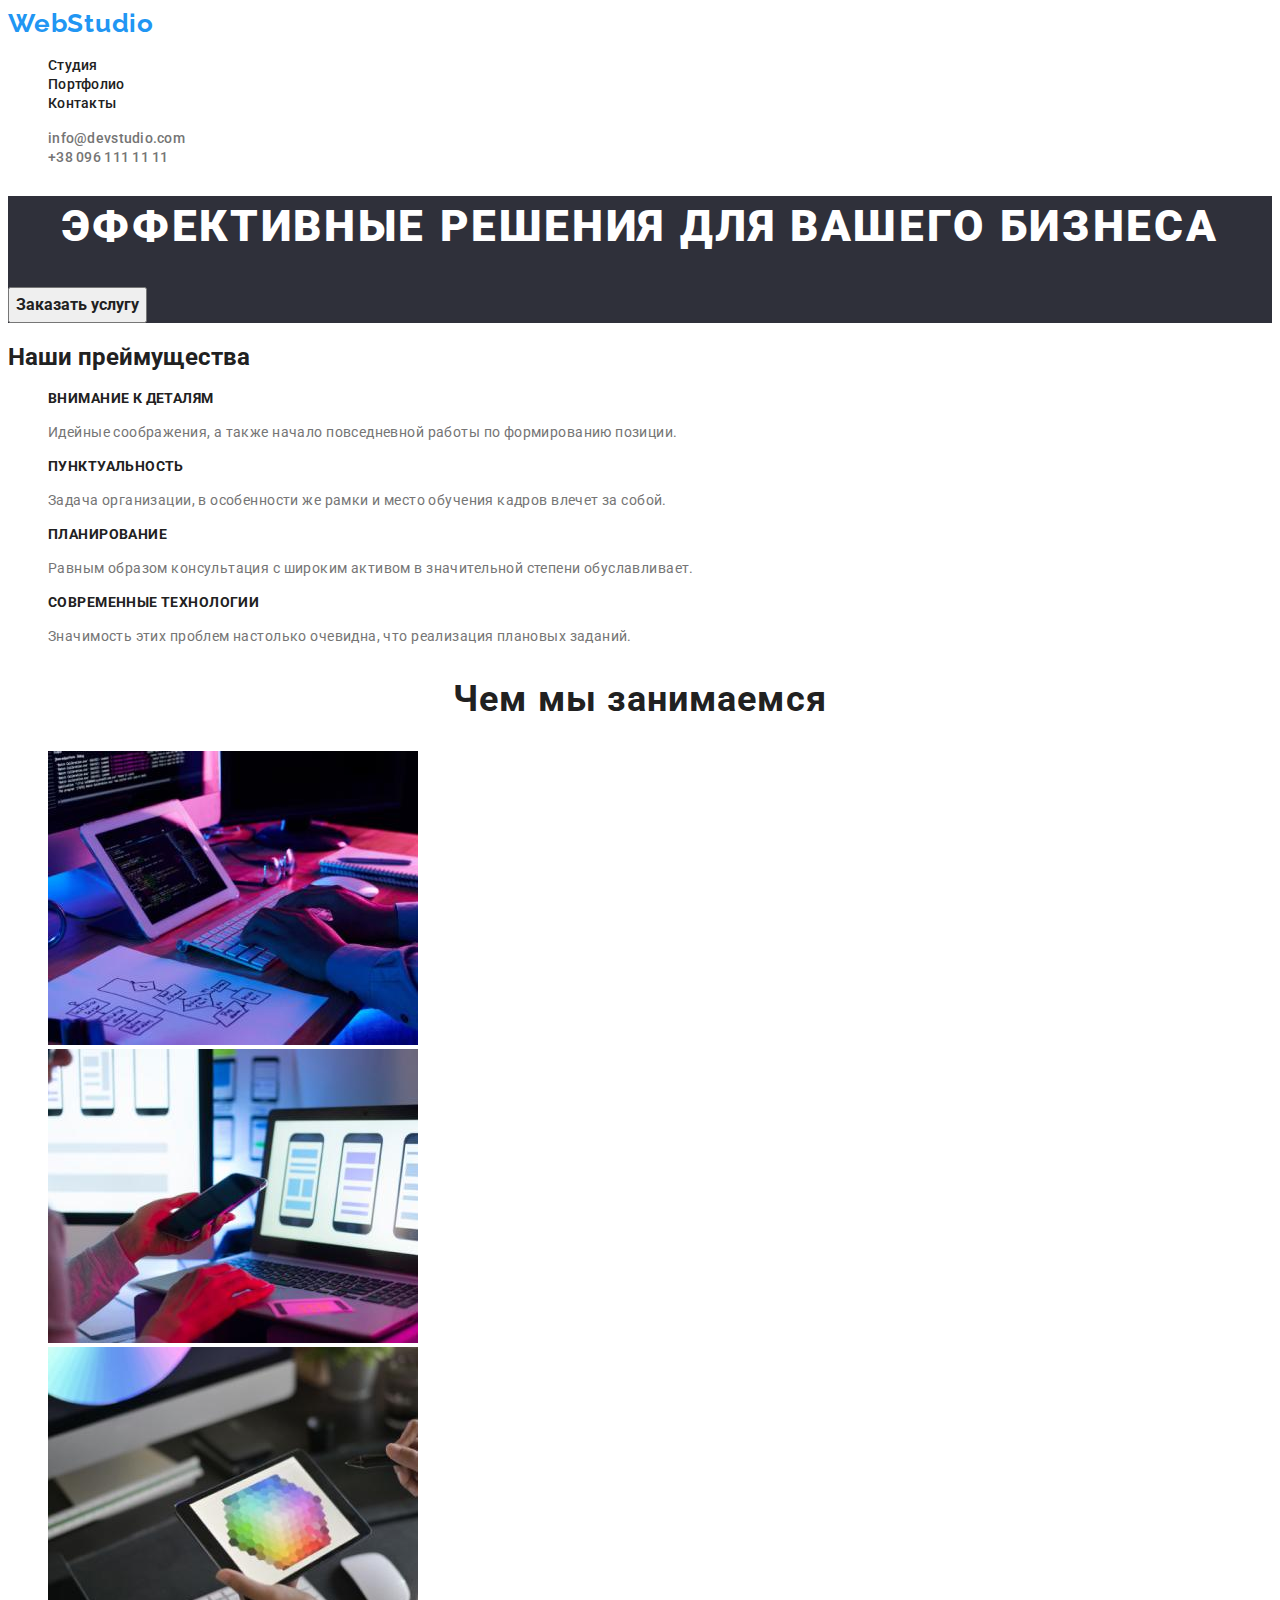
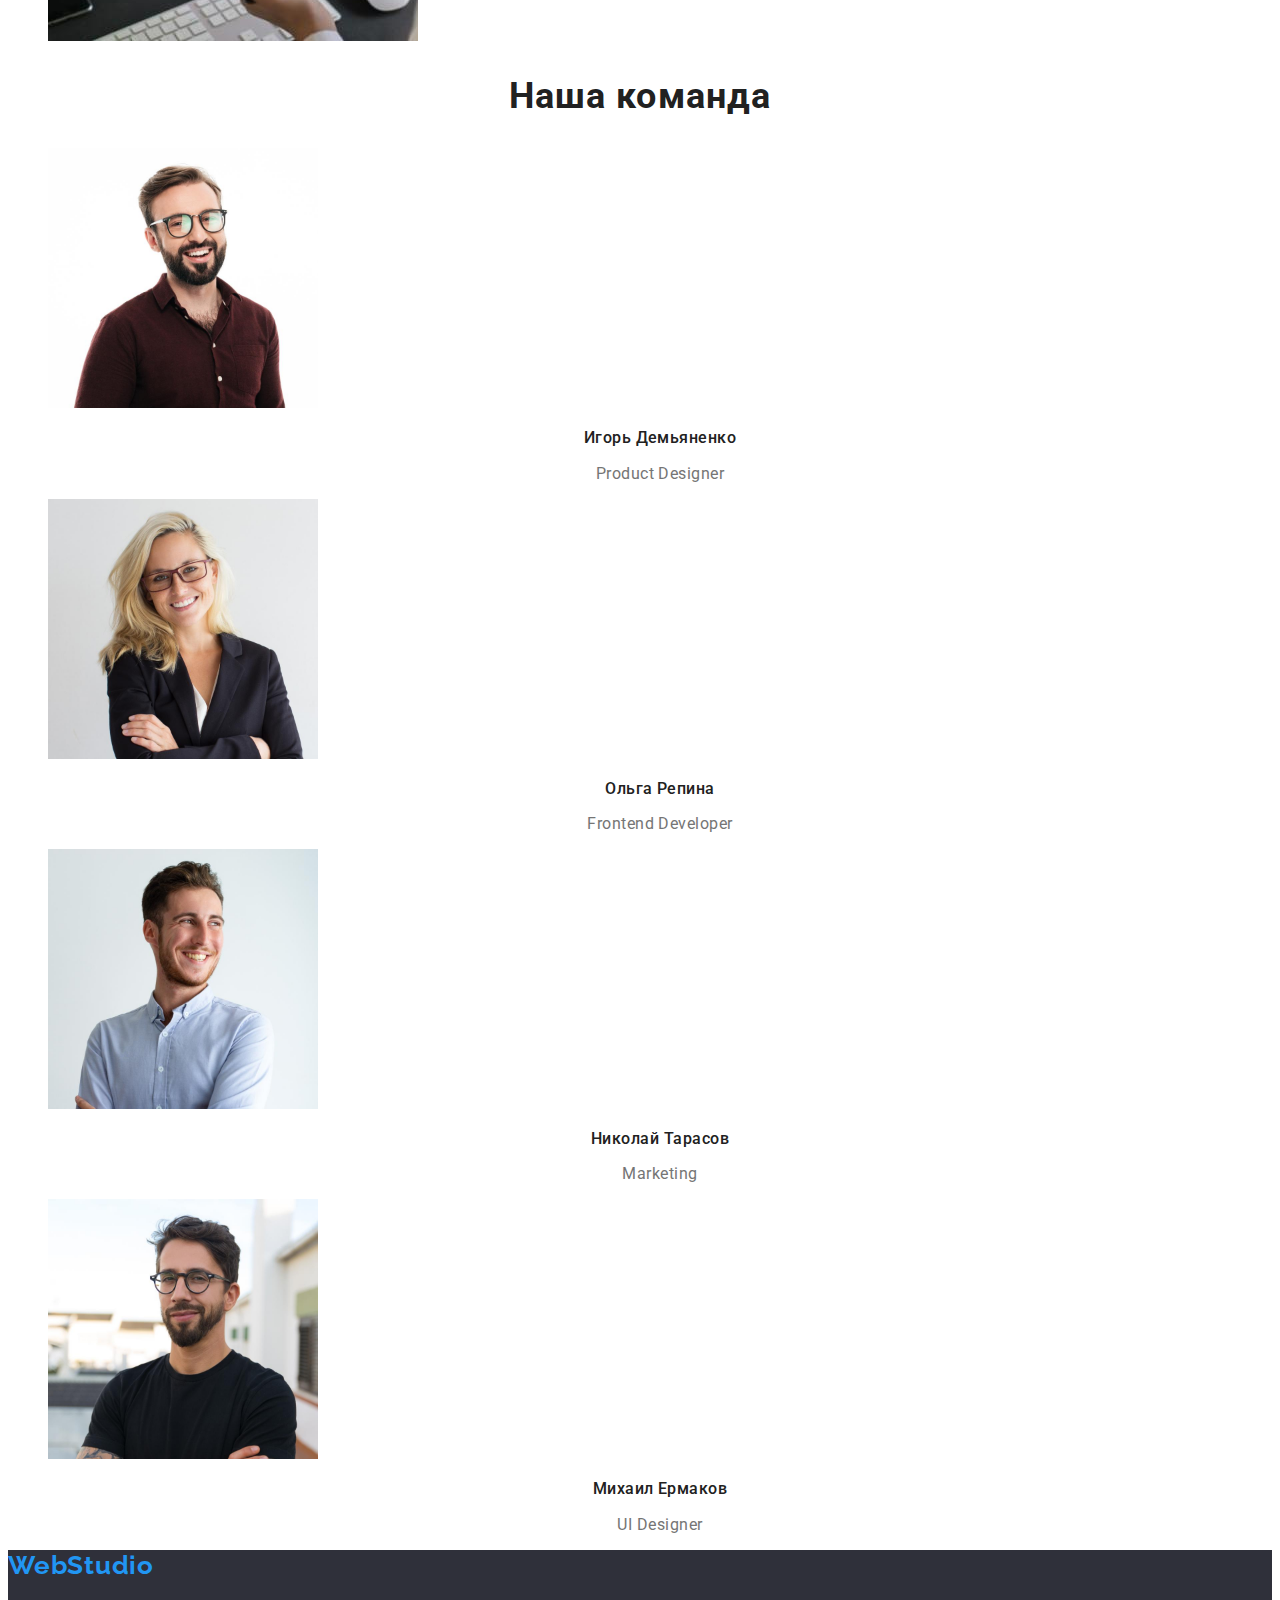
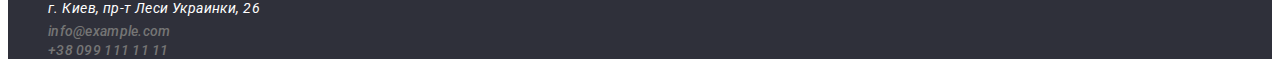
==== index.html @ be872223 "копирование файлов в репозиторий" ====
<!DOCTYPE html>
<html lang="ru">
  <head>
    <meta charset="UTF-8" />
    <meta http-equiv="X-UA-Compatible" content="IE=edge" />
    <meta name="viewport" content="width=device-width, initial-scale=1.0" />
    <link rel="preconnect" href="https://fonts.googleapis.com" />
    <link rel="preconnect" href="https://fonts.gstatic.com" crossorigin />
    <link
      href="https://fonts.googleapis.com/css2?family=Raleway:wght@700&family=Roboto:wght@400;500;700;900&display=swap"
      rel="stylesheet"
    />
    <title>Студия</title>

    <link rel="stylesheet" href="./css/styles.css" />
  </head>
  <body>
    <header>
      <nav>
        <a class="web" href="/" aria-label="WebStudio">WebStudio</a>
        <ul class="list">
          <li><a class="link" href="./index.html">Студия</a></li>
          <li><a class="link" href="./portfolio.html">Портфолио</a></li>
          <li><a class="link" href="">Контакты</a></li>
        </ul>
      </nav>
      <ul class="list">
        <li>
          <a class="information" href="mailto:info@devstudio.com"
            >info@devstudio.com</a
          >
        </li>
        <li>
          <a class="information" href="tel:380961111111">+38 096 111 11 11</a>
        </li>
      </ul>
    </header>
    <main>
      <!-- Шапка -->
      <section class="hero-color">
        <h1 class="hero-title">Эффективные решения для вашего бизнеса</h1>
        <button class="button" type="button">Заказать услугу</button>
      </section>
      <!-- Особенности -->
      <section>
        <h2>Наши преймущества</h2>
        <ul class="list">
          <li>
            <h3 class="special">Внимание к деталям</h3>
            <p class="special-text">
              Идейные соображения, а также начало повседневной работы по
              формированию позиции.
            </p>
          </li>
          <li>
            <h3 class="special">Пунктуальность</h3>
            <p class="special-text">
              Задача организации, в особенности же рамки и место обучения кадров
              влечет за собой.
            </p>
          </li>
          <li>
            <h3 class="special">Планирование</h3>
            <p class="special-text">
              Равным образом консультация с широким активом в значительной
              степени обуславливает.
            </p>
          </li>
          <li>
            <h3 class="special">Современные технологии</h3>
            <p class="special-text">
              Значимость этих проблем настолько очевидна, что реализация
              плановых заданий.
            </p>
          </li>
        </ul>
      </section>
      <!-- Чем мы занимаемся -->
      <section>
        <h2 class="what-we-do-team">Чем мы занимаемся</h2>
        <ul class="list">
          <li>
            <img
              src="./img/box1.jpg"
              alt="Печатает на клавиатуре"
              width="370"
            />
          </li>
          <li>
            <img
              src="./img/box2.jpg"
              alt="Работает на телефоне и ноутбуке"
              width="370"
            />
          </li>
          <li>
            <img src="./img/box3.jpg" alt="Дизайнер" width="370" />
          </li>
        </ul>
      </section>
      <!-- Наша команда -->
      <section>
        <h2 class="what-we-do-team">Наша команда</h2>
        <ul class="list">
          <li>
            <img src="./img/Photo1.jpg" alt="Игорь Демьяненко" width="270" />
            <h3 class="name">Игорь Демьяненко</h3>
            <p class="profession">Product Designer</p>
          </li>
          <li>
            <img src="./img/Photo2.jpg" alt="Ольга Репина" width="270" />
            <h3 class="name">Ольга Репина</h3>
            <p class="profession">Frontend Developer</p>
          </li>
          <li>
            <img src="./img/Photo3.jpg" alt="Николай Тарасов" width="270" />
            <h3 class="name">Николай Тарасов</h3>
            <p class="profession">Marketing</p>
          </li>
          <li>
            <img src="./img/Photo4.jpg" alt="Михаил Ермаков" width="270" />
            <h3 class="name">Михаил Ермаков</h3>
            <p class="profession">UI Designer</p>
          </li>
        </ul>
      </section>
    </main>
    <footer class="footer-color">
      <a class="web" href="/" aria-label="WebStudio">WebStudio</a>
      <address>
        <ul class="list">
          <li>
            <a class="address" href="г.Киев,пр-т-Леси-Украинки,26"
              >г. Киев, пр-т Леси Украинки, 26</a
            >
          </li>
          <li>
            <a class="information" href="mailto:info@example.com"
              >info@example.com</a
            >
          </li>
          <li>
            <a class="information" href="tel:380961111111">+38 099 111 11 11</a>
          </li>
        </ul>
      </address>
    </footer>
  </body>
</html>
---- css/styles.css ----
body {
    font-family: 'Roboto', sans-serif;
    color: #212121;
}

:root {
    --brand-color: #212121;
    --brand-color-text: #757575;
    --button-link-main-color: #2196F3;
    --button-link-text-color: #FFFFFF;
;
}

.link {
    color: var(--brand-color);
    font-weight: 500;
    font-size: 14px;
    line-height: 1.14;
    letter-spacing: 0.02em;
    text-decoration: none;
}

.list {
    list-style: none;
}

.link:hover,
.link:focus {
    color: var(--button-link-main-color);
}

.hero-color {
    background-color: #2F303A;
}

.hero-color > .button {
    font-family: inherit;
    color: var(--brand-color);
    cursor: pointer;
    font-weight: 700;
    font-size: 16px;
    line-height: 1.9;
}

.button-proj .button {
    font-family: inherit;
    color: var(--brand-color);
    cursor: pointer;
    font-weight: 700;
    font-size: 16px;
    line-height: 1.6;
}

.button:hover,
.button:focus {
    background-color: var(--button-link-main-color);
    color: var(--button-link-text-color);
}

.information {
    color: var(--brand-color-text);
    font-weight: 500;
    font-size: 14px;
    line-height: 1.14;
    letter-spacing: 0.02em;
    text-decoration: none;
}

.information:hover,
.information:focus {
    color: var(--button-link-main-color);
}

.web {
    font-family: Raleway;
    font-weight: 700;
    font-size: 26px;
    line-height: 1.2;
    letter-spacing: 0.03em;
    color: var(--button-link-main-color);
    text-decoration: none;
}

.hero-title {
    font-weight: 900;
    font-size: 44px;
    line-height: 1.4;
    text-align: center;
    letter-spacing: 0.06em;
    text-transform: uppercase;
    color: var(--button-link-text-color);
}

.special {
    font-weight: 700;
    font-size: 14px;
    line-height: 1.14;
    letter-spacing: 0.03em;
    text-transform: uppercase;
    color: var(--brand-color)
}

.special-text {
    font-size: 14px;
    line-height: 1.71;
    letter-spacing: 0.03em;
    color: var(--brand-color-text);
}

.what-we-do-team {
    font-weight: 700;
    font-size: 36px;
    line-height: 1.2;
    text-align: center;
    letter-spacing: 0.03em;
    color: var(--brand-color);
}

.name {
    font-weight: 500;
    font-size: 16px;
    line-height: 1.2;
    text-align: center;
    letter-spacing: 0.03em;
    color: var(--brand-color);
}

.profession {
    font-size: 16px;
    line-height: 1.2;
    text-align: center;
    letter-spacing: 0.03em;
    color: var(--brand-color-text);
}

.address {
    font-size: 14px;
    line-height: 1.7;
    letter-spacing: 0.03em;
    color: var(--button-link-text-color);
    text-decoration: none;

}

.footer-color {
    background-color: #2F303A;
}

.project {
    font-weight: 700;
    font-size: 18px;
    line-height: 2;
    letter-spacing: 0.06em;
    color: var(--brand-color);
}

.project-text {
    font-size: 16px;
    line-height: 1.9;
    letter-spacing: 0.03em;
    color: var(--brand-color-text);
}
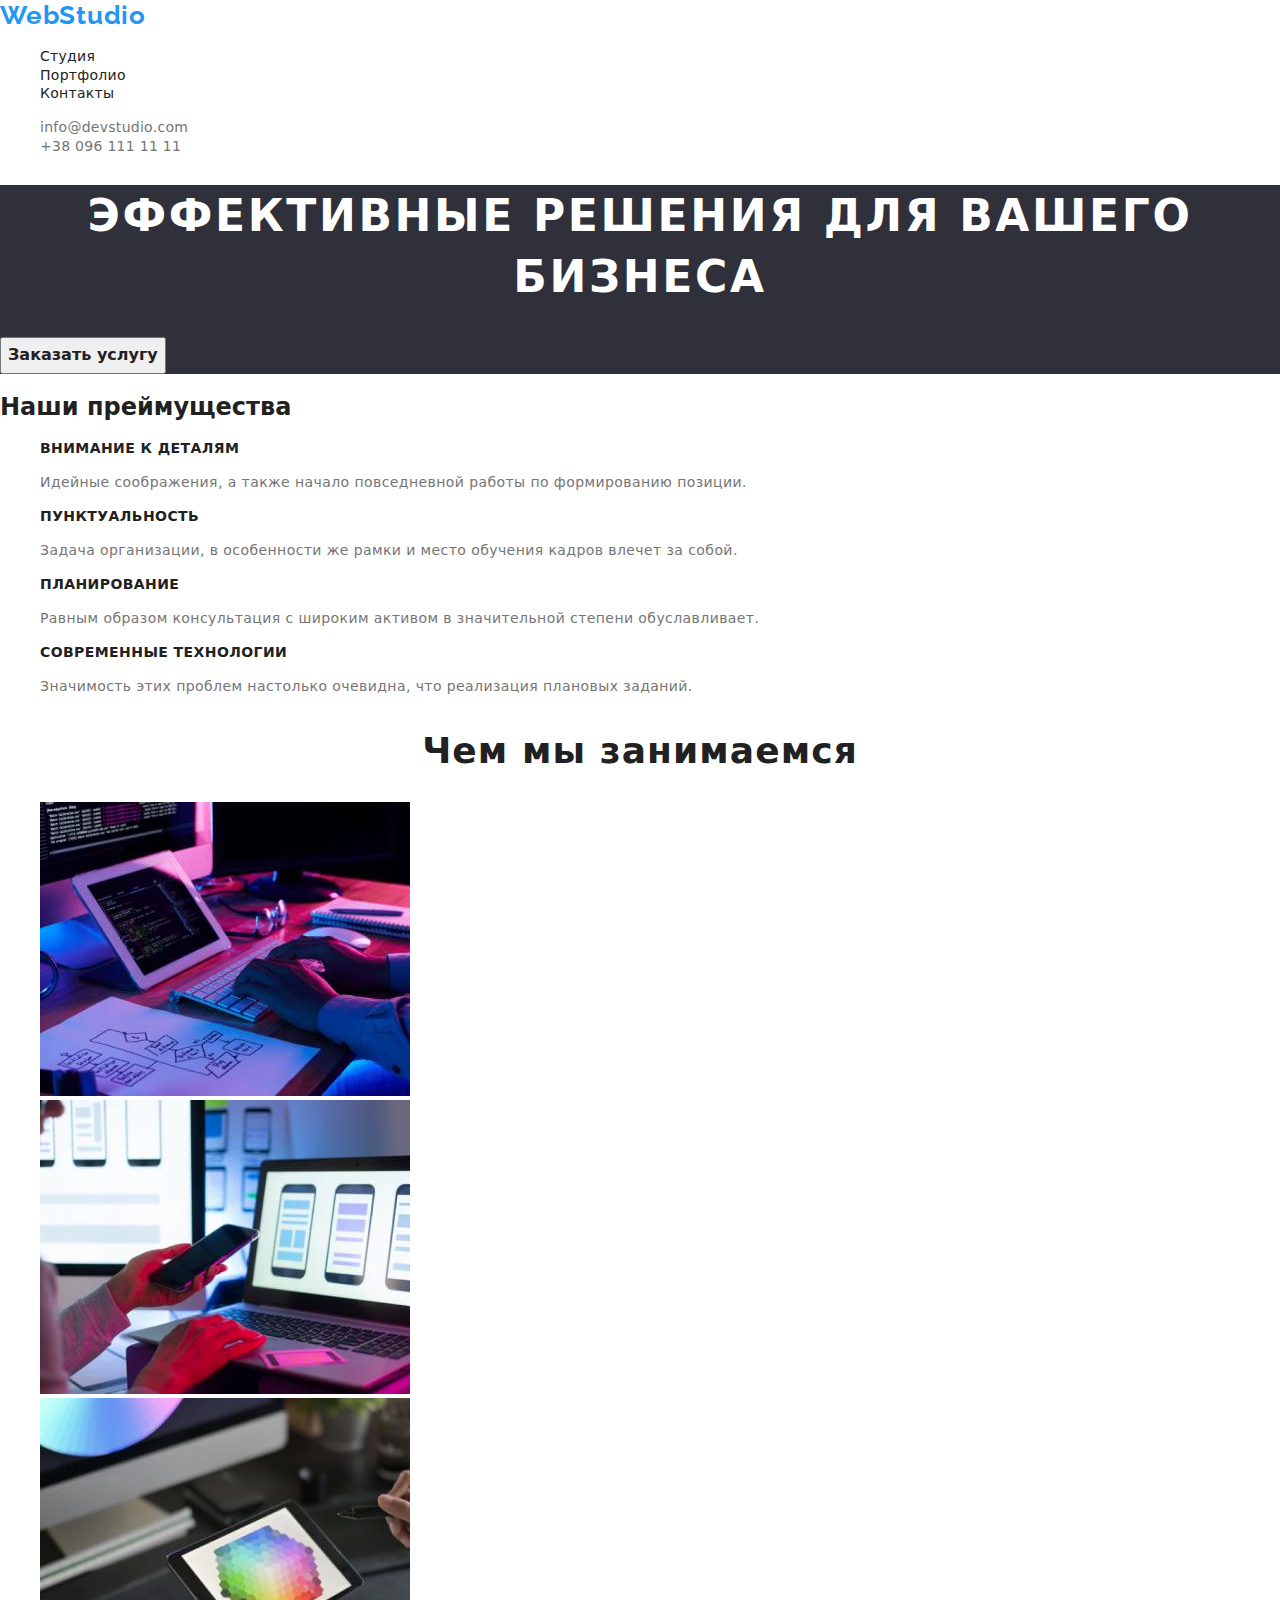
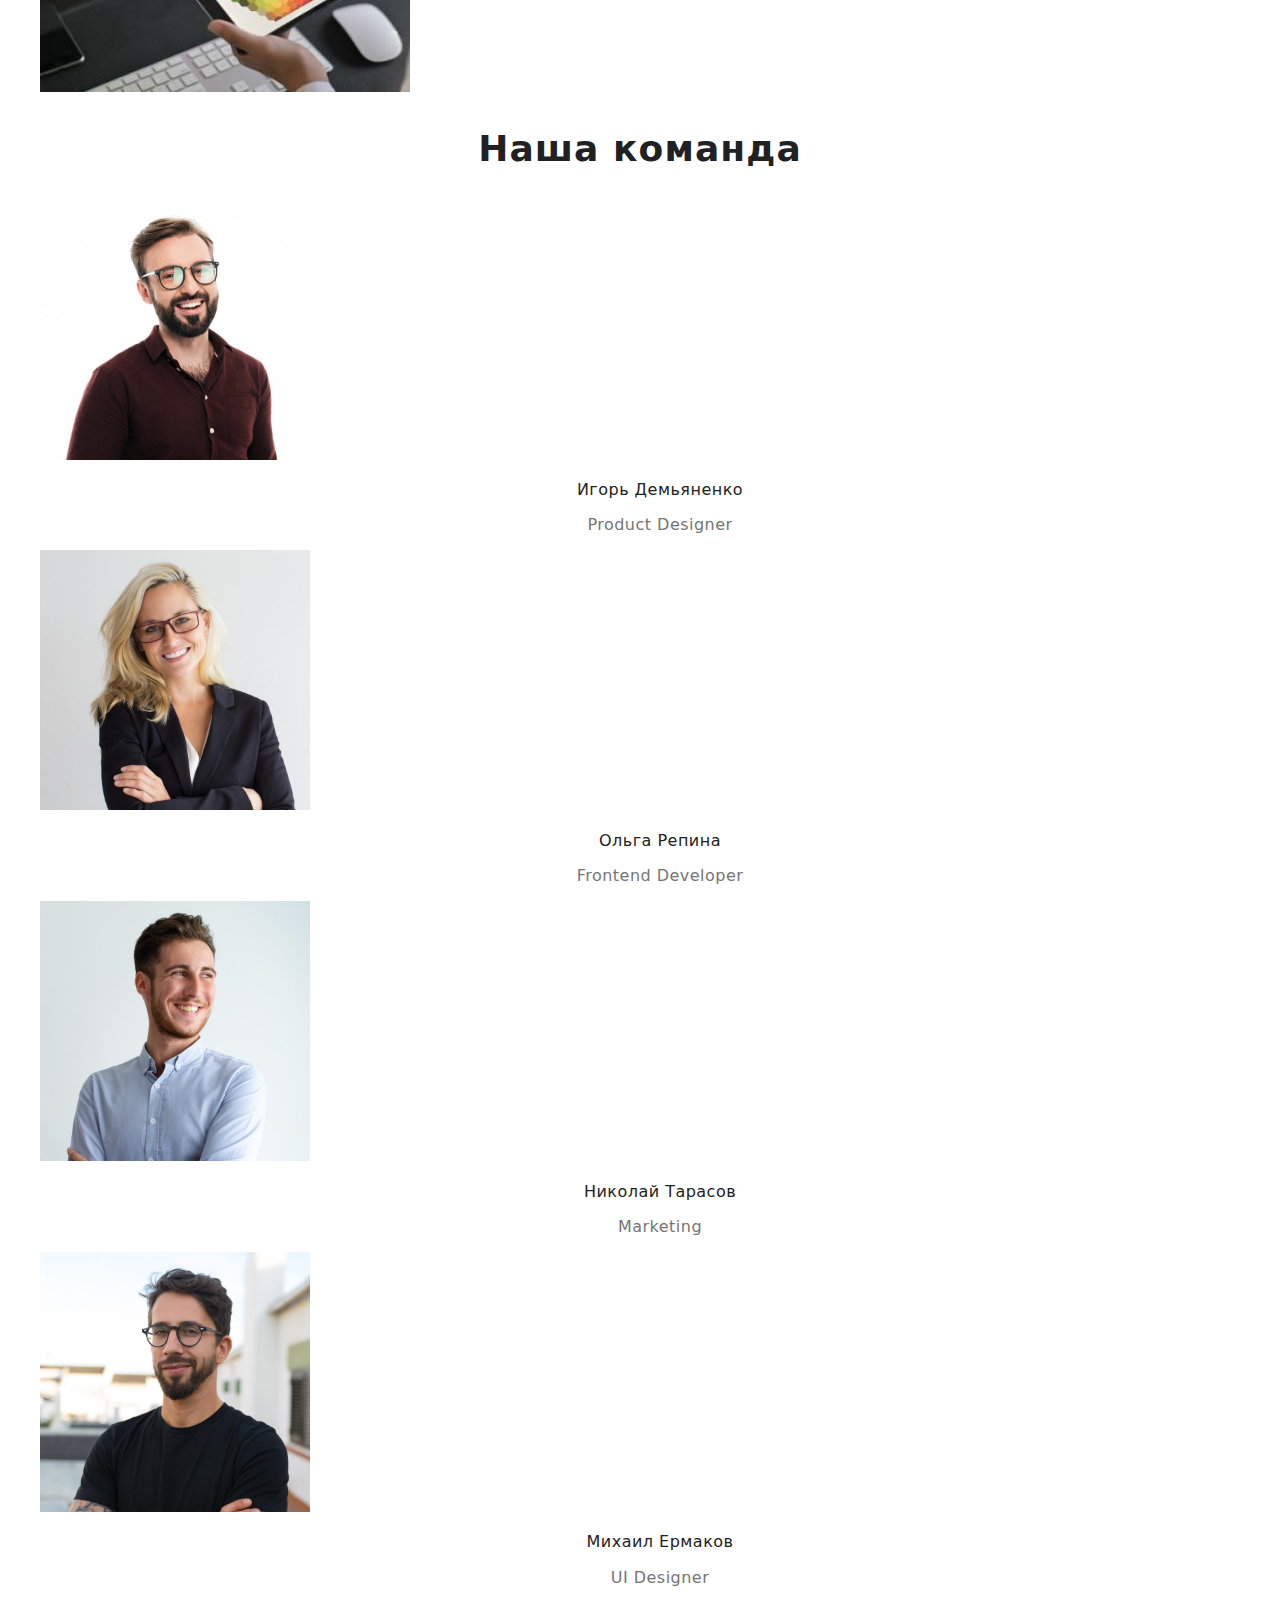
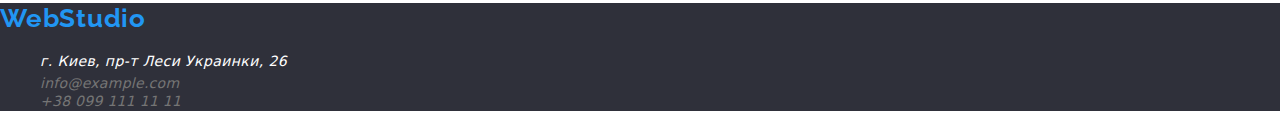
==== commit 17b7e3ab: "Подключил modern normaliz" ====
--- a/index.html
+++ b/index.html
@@ -13,6 +13,7 @@
     <title>Студия</title>
 
     <link rel="stylesheet" href="./css/styles.css" />
+    <link rel="stylesheet" href="./css/modern-normalize.css">
   </head>
   <body>
     <header>
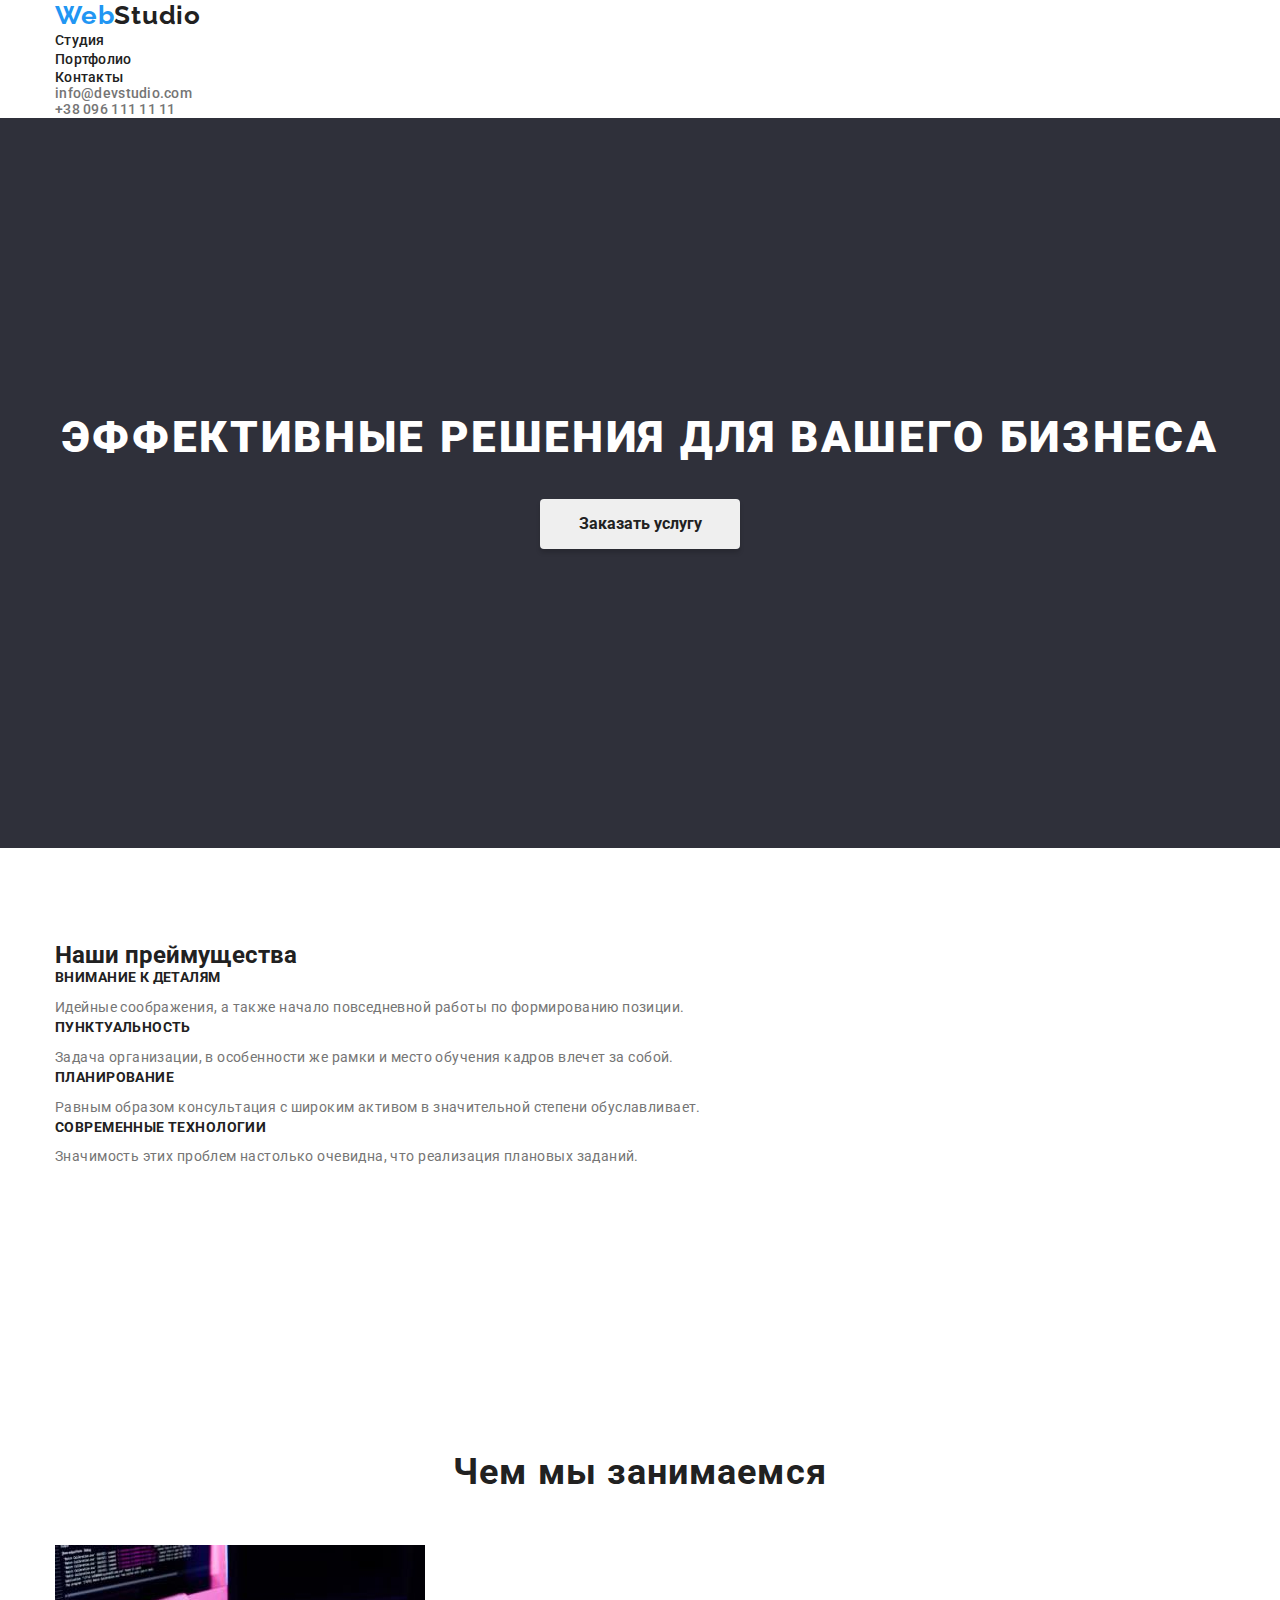
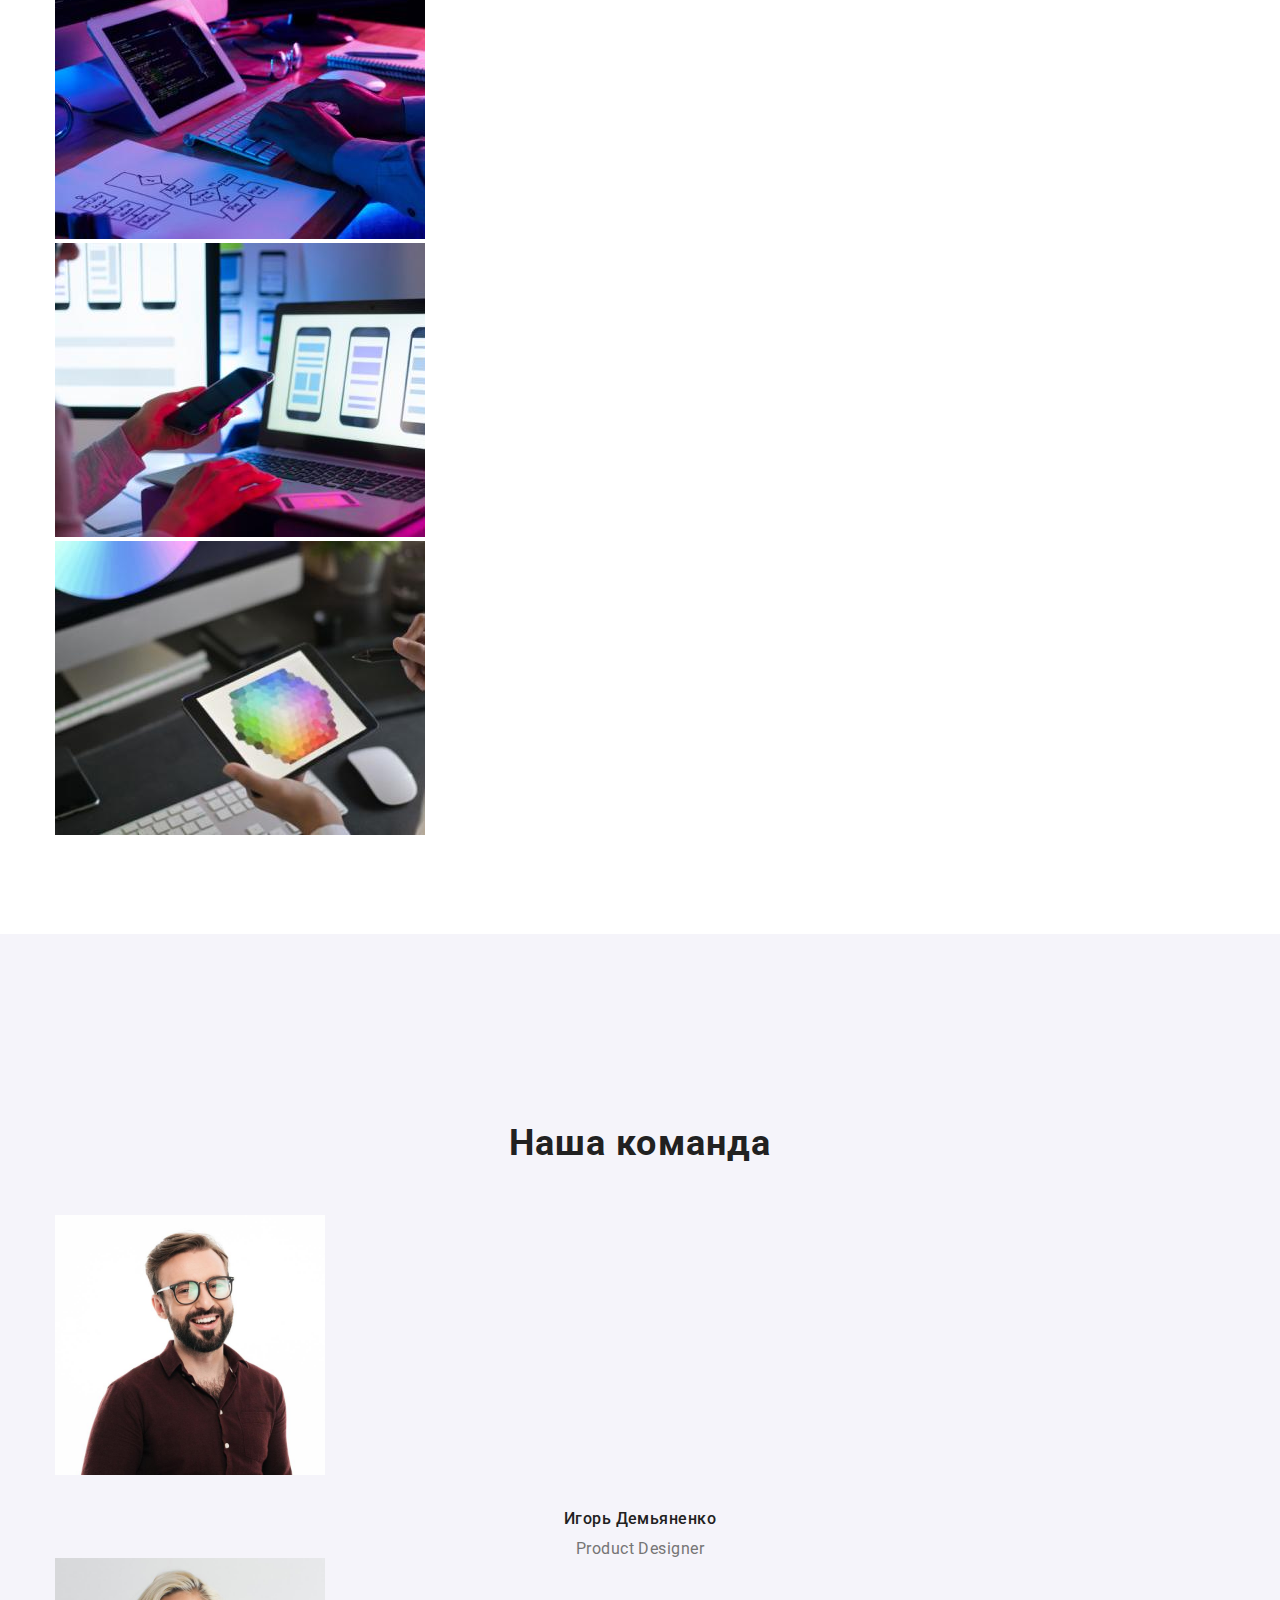
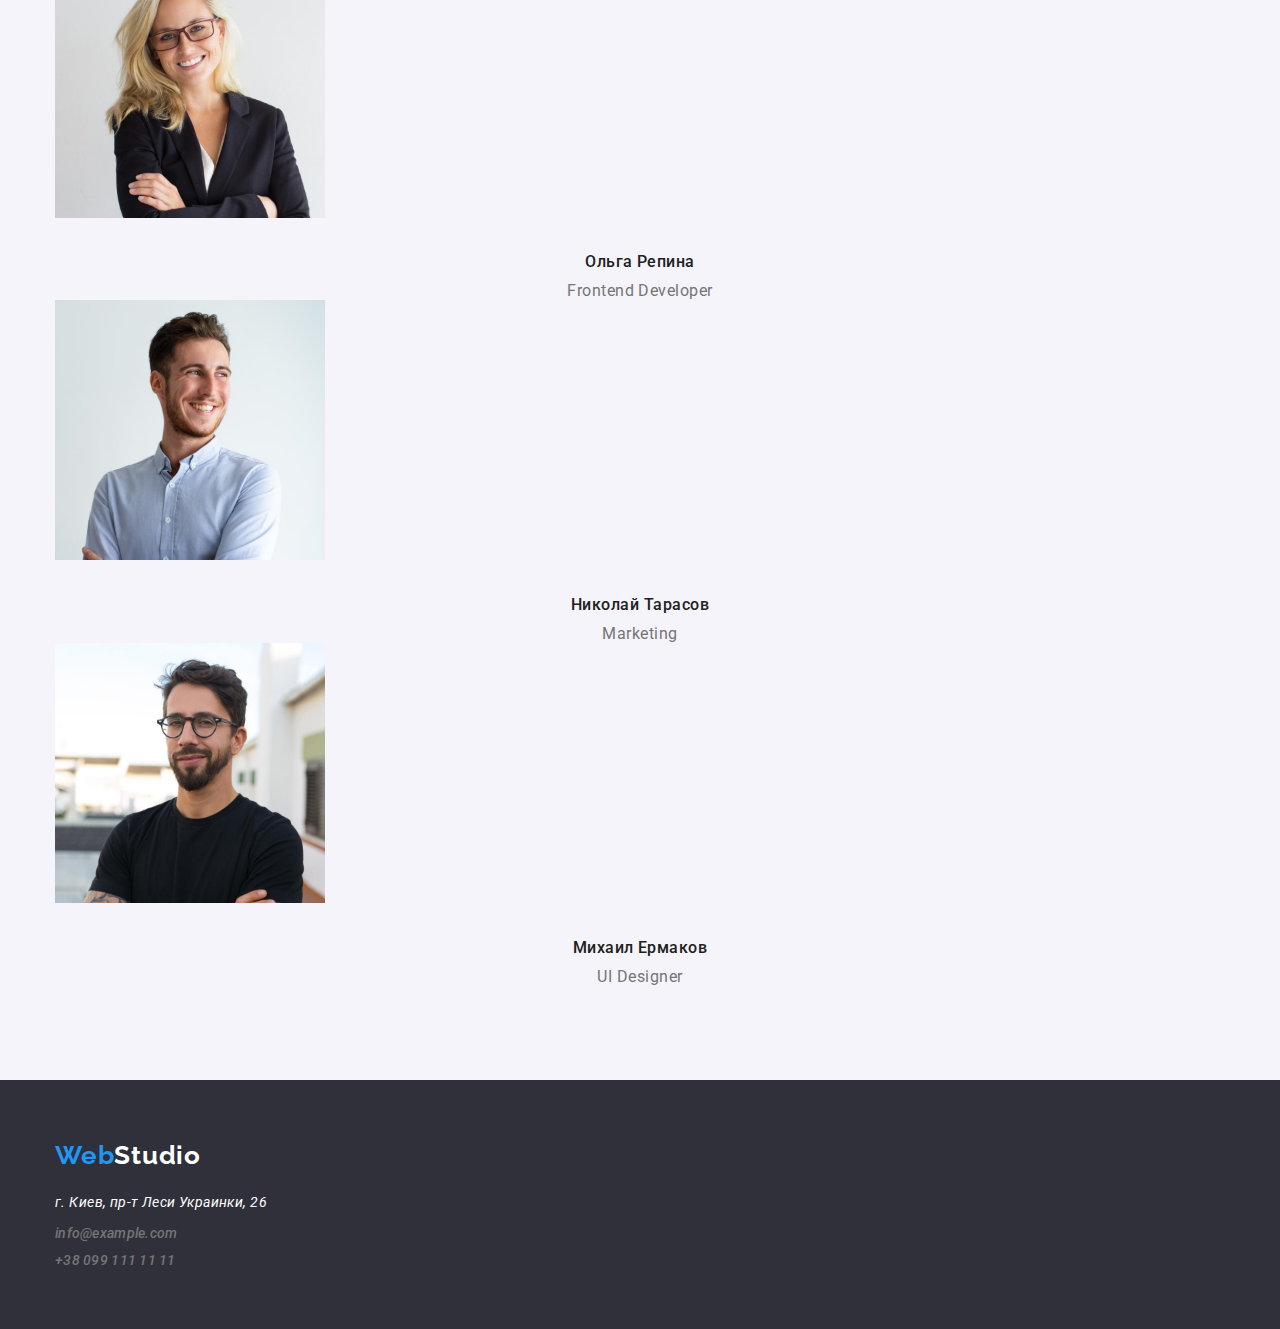
==== commit 916fa17d: "Сделал ширину, паддинг, марджин и контейнер" ====
--- a/index.html
+++ b/index.html
@@ -12,139 +12,159 @@
     />
     <title>Студия</title>
 
+    <link rel="stylesheet" href="./css/modern-normalize.css" />
     <link rel="stylesheet" href="./css/styles.css" />
-    <link rel="stylesheet" href="./css/modern-normalize.css">
   </head>
   <body>
     <header>
-      <nav>
-        <a class="web" href="/" aria-label="WebStudio">WebStudio</a>
-        <ul class="list">
-          <li><a class="link" href="./index.html">Студия</a></li>
-          <li><a class="link" href="./portfolio.html">Портфолио</a></li>
-          <li><a class="link" href="">Контакты</a></li>
+      <div class="container">
+        <nav class="header-nav">
+          <a class="web" href="/" aria-label="WebStudio"
+            >Web<span class="color-studio">Studio</span></a
+          >
+          <ul class="list">
+            <li><a class="link" href="./index.html">Студия</a></li>
+            <li><a class="link" href="./portfolio.html">Портфолио</a></li>
+            <li><a class="link" href="">Контакты</a></li>
+          </ul>
+        </nav>
+        <ul class="list information">
+          <li>
+            <a class="information" href="mailto:info@devstudio.com"
+              >info@devstudio.com</a
+            >
+          </li>
+          <li>
+            <a class="information" href="tel:380961111111">+38 096 111 11 11</a>
+          </li>
         </ul>
-      </nav>
-      <ul class="list">
-        <li>
-          <a class="information" href="mailto:info@devstudio.com"
-            >info@devstudio.com</a
-          >
-        </li>
-        <li>
-          <a class="information" href="tel:380961111111">+38 096 111 11 11</a>
-        </li>
-      </ul>
+      </div>
     </header>
     <main>
       <!-- Шапка -->
-      <section class="hero-color">
-        <h1 class="hero-title">Эффективные решения для вашего бизнеса</h1>
-        <button class="button" type="button">Заказать услугу</button>
+      <section class="section hero">
+        <div class="container">
+          <h1 class="hero-title">Эффективные решения для вашего бизнеса</h1>
+          <button class="button" type="button">Заказать услугу</button>
+        </div>
       </section>
       <!-- Особенности -->
-      <section>
-        <h2>Наши преймущества</h2>
-        <ul class="list">
-          <li>
-            <h3 class="special">Внимание к деталям</h3>
-            <p class="special-text">
-              Идейные соображения, а также начало повседневной работы по
-              формированию позиции.
-            </p>
-          </li>
-          <li>
-            <h3 class="special">Пунктуальность</h3>
-            <p class="special-text">
-              Задача организации, в особенности же рамки и место обучения кадров
-              влечет за собой.
-            </p>
-          </li>
-          <li>
-            <h3 class="special">Планирование</h3>
-            <p class="special-text">
-              Равным образом консультация с широким активом в значительной
-              степени обуславливает.
-            </p>
-          </li>
-          <li>
-            <h3 class="special">Современные технологии</h3>
-            <p class="special-text">
-              Значимость этих проблем настолько очевидна, что реализация
-              плановых заданий.
-            </p>
-          </li>
-        </ul>
+      <section class="section">
+        <div class="container">
+          <h2 class="title-invis">Наши преймущества</h2>
+          <ul class="list">
+            <li>
+              <h3 class="special">Внимание к деталям</h3>
+              <p class="special-text">
+                Идейные соображения, а также начало повседневной работы по
+                формированию позиции.
+              </p>
+            </li>
+            <li>
+              <h3 class="special">Пунктуальность</h3>
+              <p class="special-text">
+                Задача организации, в особенности же рамки и место обучения
+                кадров влечет за собой.
+              </p>
+            </li>
+            <li>
+              <h3 class="special">Планирование</h3>
+              <p class="special-text">
+                Равным образом консультация с широким активом в значительной
+                степени обуславливает.
+              </p>
+            </li>
+            <li>
+              <h3 class="special">Современные технологии</h3>
+              <p class="special-text">
+                Значимость этих проблем настолько очевидна, что реализация
+                плановых заданий.
+              </p>
+            </li>
+          </ul>
+        </div>
       </section>
       <!-- Чем мы занимаемся -->
-      <section>
-        <h2 class="what-we-do-team">Чем мы занимаемся</h2>
-        <ul class="list">
-          <li>
-            <img
-              src="./img/box1.jpg"
-              alt="Печатает на клавиатуре"
-              width="370"
-            />
-          </li>
-          <li>
-            <img
-              src="./img/box2.jpg"
-              alt="Работает на телефоне и ноутбуке"
-              width="370"
-            />
-          </li>
-          <li>
-            <img src="./img/box3.jpg" alt="Дизайнер" width="370" />
-          </li>
-        </ul>
+      <section class="section">
+        <div class="container">
+          <h2 class="what-we-do-team">Чем мы занимаемся</h2>
+          <ul class="list img-special">
+            <li>
+              <img
+                src="./img/box1.jpg"
+                alt="Печатает на клавиатуре"
+                width="370"
+              />
+            </li>
+            <li>
+              <img
+                src="./img/box2.jpg"
+                alt="Работает на телефоне и ноутбуке"
+                width="370"
+              />
+            </li>
+            <li>
+              <img src="./img/box3.jpg" alt="Дизайнер" width="370" />
+            </li>
+          </ul>
+        </div>
       </section>
       <!-- Наша команда -->
-      <section>
-        <h2 class="what-we-do-team">Наша команда</h2>
-        <ul class="list">
-          <li>
-            <img src="./img/Photo1.jpg" alt="Игорь Демьяненко" width="270" />
-            <h3 class="name">Игорь Демьяненко</h3>
-            <p class="profession">Product Designer</p>
-          </li>
-          <li>
-            <img src="./img/Photo2.jpg" alt="Ольга Репина" width="270" />
-            <h3 class="name">Ольга Репина</h3>
-            <p class="profession">Frontend Developer</p>
-          </li>
-          <li>
-            <img src="./img/Photo3.jpg" alt="Николай Тарасов" width="270" />
-            <h3 class="name">Николай Тарасов</h3>
-            <p class="profession">Marketing</p>
-          </li>
-          <li>
-            <img src="./img/Photo4.jpg" alt="Михаил Ермаков" width="270" />
-            <h3 class="name">Михаил Ермаков</h3>
-            <p class="profession">UI Designer</p>
-          </li>
-        </ul>
+      <section class="section team">
+        <div class="container">
+          <h2 class="what-we-do-team">Наша команда</h2>
+          <ul class="list">
+            <li>
+              <img src="./img/Photo1.jpg" alt="Игорь Демьяненко" width="270" />
+              <h3 class="name">Игорь Демьяненко</h3>
+              <p class="profession">Product Designer</p>
+            </li>
+            <li>
+              <img src="./img/Photo2.jpg" alt="Ольга Репина" width="270" />
+              <h3 class="name">Ольга Репина</h3>
+              <p class="profession">Frontend Developer</p>
+            </li>
+            <li>
+              <img src="./img/Photo3.jpg" alt="Николай Тарасов" width="270" />
+              <h3 class="name">Николай Тарасов</h3>
+              <p class="profession">Marketing</p>
+            </li>
+            <li>
+              <img src="./img/Photo4.jpg" alt="Михаил Ермаков" width="270" />
+              <h3 class="name">Михаил Ермаков</h3>
+              <p class="profession">UI Designer</p>
+            </li>
+          </ul>
+        </div>
       </section>
     </main>
     <footer class="footer-color">
-      <a class="web" href="/" aria-label="WebStudio">WebStudio</a>
-      <address>
-        <ul class="list">
-          <li>
-            <a class="address" href="г.Киев,пр-т-Леси-Украинки,26"
-              >г. Киев, пр-т Леси Украинки, 26</a
-            >
-          </li>
-          <li>
-            <a class="information" href="mailto:info@example.com"
-              >info@example.com</a
-            >
-          </li>
-          <li>
-            <a class="information" href="tel:380961111111">+38 099 111 11 11</a>
-          </li>
-        </ul>
-      </address>
+      <div class="container">
+        <a class="web web-footer" href="/" aria-label="WebStudio"
+          >Web<span class="color-studio-footer">Studio</span></a
+        >
+        <address class="address-margin">
+          <ul class="list">
+            <li>
+              <a class="address" href="г.Киев,пр-т-Леси-Украинки,26"
+                >г. Киев, пр-т Леси Украинки, 26</a
+              >
+            </li>
+            <li>
+              <a
+                class="information inf-footer-mail"
+                href="mailto:info@example.com"
+                >info@example.com</a
+              >
+            </li>
+            <li>
+              <a class="information inf-footer-tel" href="tel:380961111111"
+                >+38 099 111 11 11</a
+              >
+            </li>
+          </ul>
+        </address>
+      </div>
     </footer>
   </body>
 </html>
--- a/css/styles.css
+++ b/css/styles.css
@@ -8,7 +8,19 @@
     --brand-color-text: #757575;
     --button-link-main-color: #2196F3;
     --button-link-text-color: #FFFFFF;
-;
+    --team-bg-color:#F5F4FA;
+}
+
+.section{
+    padding: 94px 0;
+}
+
+/* Хэдер */
+
+.container{
+    width: 1200px;
+    margin: 0 auto;
+    padding: 0 15px;
 }
 
 .link {
@@ -22,6 +34,8 @@
 
 .list {
     list-style: none;
+    margin: 0;
+    padding: 0;
 }
 
 .link:hover,
@@ -29,66 +43,82 @@
     color: var(--button-link-main-color);
 }
 
-.hero-color {
-    background-color: #2F303A;
-}
-
-.hero-color > .button {
+.information {
+    color: var(--brand-color-text);
+    font-weight: 500;
+    font-size: 14px;
+    line-height: 1.14;
+    letter-spacing: 0.02em;
+    text-decoration: none;
+}
+
+.information:hover,
+.information:focus {
+    color: var(--button-link-main-color);
+}
+
+.web {
+    font-family: Raleway;
+    font-weight: 700;
+    font-size: 26px;
+    line-height: 1.2;
+    letter-spacing: 0.03em;
+    color: var(--button-link-main-color);
+    text-decoration: none;
+}
+
+.color-studio{
+    color: var(--brand-color);
+}
+
+.header-nav{
+}
+
+/* Герой */
+
+.container .button {
     font-family: inherit;
     color: var(--brand-color);
     cursor: pointer;
     font-weight: 700;
     font-size: 16px;
     line-height: 1.9;
-}
-
-.button-proj .button {
-    font-family: inherit;
-    color: var(--brand-color);
-    cursor: pointer;
-    font-weight: 700;
-    font-size: 16px;
-    line-height: 1.6;
+    box-shadow: 0px 4px 4px rgba(0, 0, 0, 0.15);
+    border-radius: 4px;
+    min-width: 200px;
+    padding: 10px 32px;
+    margin-bottom: 205px;
+    border: transparent;
 }
 
 .button:hover,
 .button:focus {
     background-color: var(--button-link-main-color);
     color: var(--button-link-text-color);
-}
-
-.information {
-    color: var(--brand-color-text);
-    font-weight: 500;
-    font-size: 14px;
-    line-height: 1.14;
-    letter-spacing: 0.02em;
-    text-decoration: none;
-}
-
-.information:hover,
-.information:focus {
-    color: var(--button-link-main-color);
-}
-
-.web {
-    font-family: Raleway;
-    font-weight: 700;
-    font-size: 26px;
-    line-height: 1.2;
-    letter-spacing: 0.03em;
-    color: var(--button-link-main-color);
-    text-decoration: none;
 }
 
 .hero-title {
     font-weight: 900;
     font-size: 44px;
     line-height: 1.4;
-    text-align: center;
     letter-spacing: 0.06em;
     text-transform: uppercase;
     color: var(--button-link-text-color);
+    padding-top: 195px;
+    margin-top: 0;
+    margin-bottom: 30px;
+
+}
+
+.hero {
+    background-color: #2F303A;
+    text-align: center;
+}
+
+/* Особенности */
+
+.title-invis{
+    margin: 0 auto;
 }
 
 .special {
@@ -97,7 +127,9 @@
     line-height: 1.14;
     letter-spacing: 0.03em;
     text-transform: uppercase;
-    color: var(--brand-color)
+    color: var(--brand-color);
+    margin-top: 0;
+    margin-bottom: 10px;
 }
 
 .special-text {
@@ -105,7 +137,11 @@
     line-height: 1.71;
     letter-spacing: 0.03em;
     color: var(--brand-color-text);
-}
+    margin-top: 0;
+    margin-bottom: 0;
+}
+
+/* Чем мы занимаемся */
 
 .what-we-do-team {
     font-weight: 700;
@@ -114,6 +150,18 @@
     text-align: center;
     letter-spacing: 0.03em;
     color: var(--brand-color);
+    margin-top: 0;
+    margin-bottom: 50px;
+    padding-top: 94px;
+}
+
+.img-special{
+}
+
+/* Наша команда */
+
+.team{
+    background-color: var(--team-bg-color);
 }
 
 .name {
@@ -123,6 +171,8 @@
     text-align: center;
     letter-spacing: 0.03em;
     color: var(--brand-color);
+    margin-top: 30px;
+    margin-bottom: 10px;
 }
 
 .profession {
@@ -131,6 +181,15 @@
     text-align: center;
     letter-spacing: 0.03em;
     color: var(--brand-color-text);
+    margin-top: 0;
+    margin-bottom: 0;
+    padding-bottom: 0;
+}
+
+/* футер */
+
+.address-margin {
+    margin-top: 20px;
 }
 
 .address {
@@ -139,11 +198,58 @@
     letter-spacing: 0.03em;
     color: var(--button-link-text-color);
     text-decoration: none;
-
+    margin-bottom: 9px;
+    display: inline-block;
 }
 
 .footer-color {
     background-color: #2F303A;
+}
+
+.inf-footer-mail {
+    margin-bottom: 9px;
+    display: inline-block;
+}
+
+.inf-footer-tel {
+    margin-bottom: 60px;
+    display: inline-block;
+}
+
+.web-footer {
+    display: inline-block;
+    margin-top: 60px;
+}
+
+.color-studio-footer {
+    color: var(--button-link-text-color);
+}
+
+/* Портфолио проэкты */
+
+.button-proj .button {
+    font-family: inherit;
+    color: var(--brand-color);
+    cursor: pointer;
+    font-weight: 700;
+    font-size: 16px;
+    line-height: 1.6;
+    box-shadow: 0px 3px 1px rgba(0, 0, 0, 0.1),
+        0px 1px 2px rgba(0, 0, 0, 0.08),
+        0px 2px 2px rgba(0, 0, 0, 0.12);
+    border-radius: 4px;
+    min-width: 73px;
+    text-align: center;
+    padding: 6px 22px;
+    display: inline-block;
+    border: transparent;
+    margin-bottom: 50px;
+}
+
+.button:hover,
+.button:focus {
+    background-color: var(--button-link-main-color);
+    color: var(--button-link-text-color);
 }
 
 .project {
@@ -152,6 +258,8 @@
     line-height: 2;
     letter-spacing: 0.06em;
     color: var(--brand-color);
+    margin-top: 0;
+    margin-bottom: 0;
 }
 
 .project-text {
@@ -159,4 +267,6 @@
     line-height: 1.9;
     letter-spacing: 0.03em;
     color: var(--brand-color-text);
+    margin-top: 0;
+    margin-bottom: 0;
 }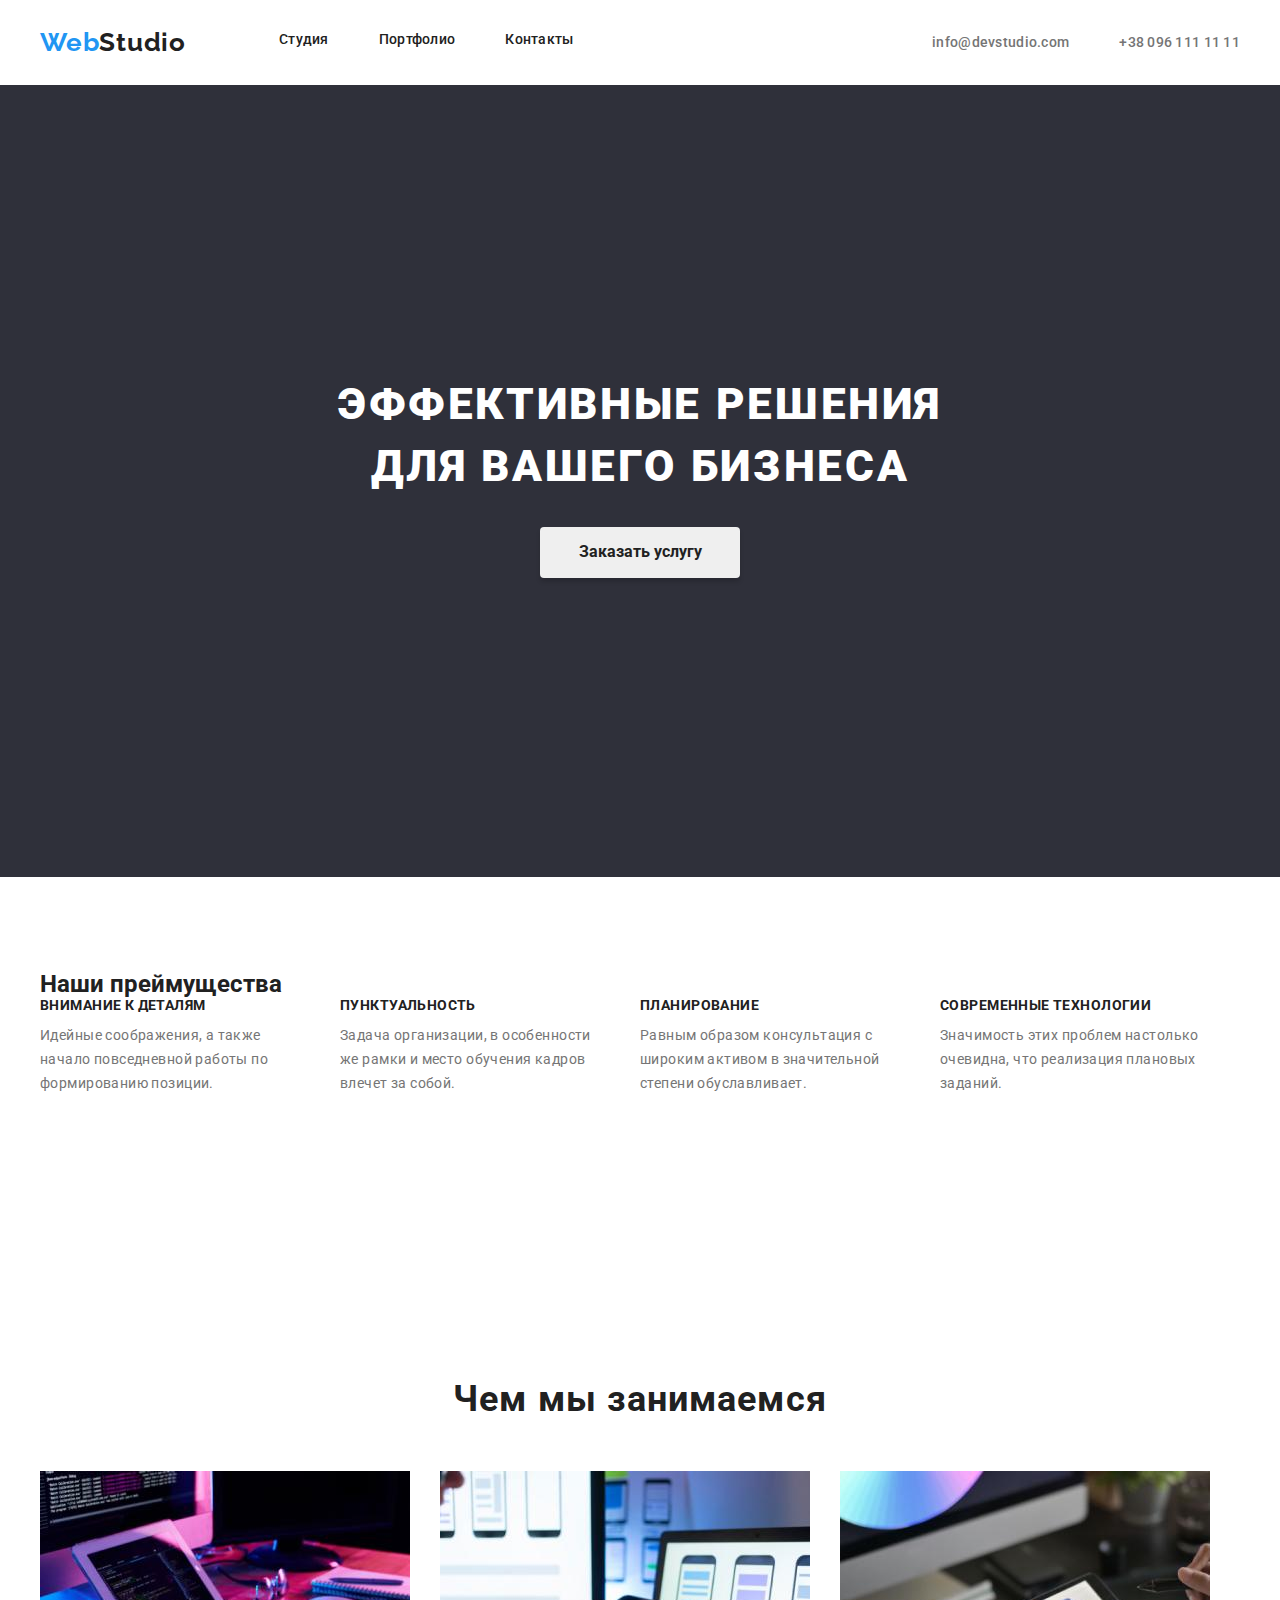
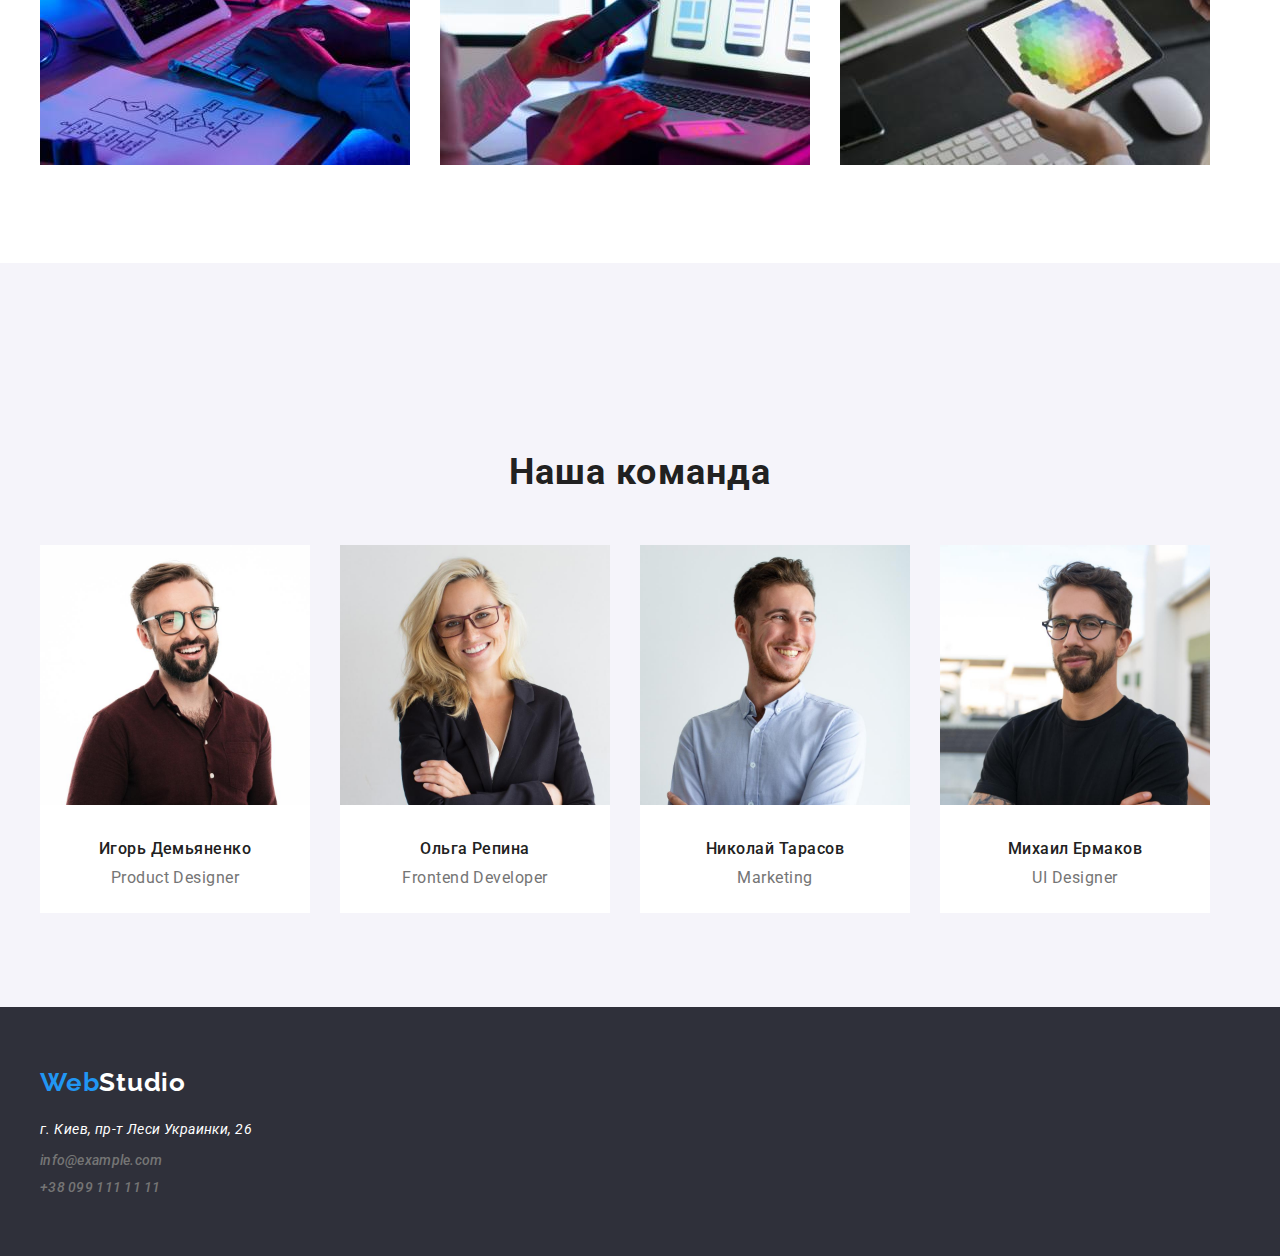
==== commit f84426e9: "flex свойства добавил" ====
--- a/index.html
+++ b/index.html
@@ -17,24 +17,26 @@
   </head>
   <body>
     <header>
-      <div class="container">
+      <div class="container main-nav">
         <nav class="header-nav">
           <a class="web" href="/" aria-label="WebStudio"
             >Web<span class="color-studio">Studio</span></a
           >
-          <ul class="list">
-            <li><a class="link" href="./index.html">Студия</a></li>
-            <li><a class="link" href="./portfolio.html">Портфолио</a></li>
-            <li><a class="link" href="">Контакты</a></li>
+          <ul class="list list-item">
+            <li class="item"><a class="link" href="./index.html">Студия</a></li>
+            <li class="item">
+              <a class="link" href="./portfolio.html">Портфолио</a>
+            </li>
+            <li class="item"><a class="link" href="">Контакты</a></li>
           </ul>
         </nav>
-        <ul class="list information">
-          <li>
+        <ul class="list list-info">
+          <li class="info">
             <a class="information" href="mailto:info@devstudio.com"
               >info@devstudio.com</a
             >
           </li>
-          <li>
+          <li class="info">
             <a class="information" href="tel:380961111111">+38 096 111 11 11</a>
           </li>
         </ul>
@@ -44,7 +46,10 @@
       <!-- Шапка -->
       <section class="section hero">
         <div class="container">
-          <h1 class="hero-title">Эффективные решения для вашего бизнеса</h1>
+          <h1 class="hero-title">
+            Эффективные решения <br />
+            для вашего бизнеса
+          </h1>
           <button class="button" type="button">Заказать услугу</button>
         </div>
       </section>
@@ -52,29 +57,29 @@
       <section class="section">
         <div class="container">
           <h2 class="title-invis">Наши преймущества</h2>
-          <ul class="list">
-            <li>
+          <ul class="list special-list">
+            <li class="item">
               <h3 class="special">Внимание к деталям</h3>
               <p class="special-text">
                 Идейные соображения, а также начало повседневной работы по
                 формированию позиции.
               </p>
             </li>
-            <li>
+            <li class="item">
               <h3 class="special">Пунктуальность</h3>
               <p class="special-text">
                 Задача организации, в особенности же рамки и место обучения
                 кадров влечет за собой.
               </p>
             </li>
-            <li>
+            <li class="item">
               <h3 class="special">Планирование</h3>
               <p class="special-text">
                 Равным образом консультация с широким активом в значительной
                 степени обуславливает.
               </p>
             </li>
-            <li>
+            <li class="item">
               <h3 class="special">Современные технологии</h3>
               <p class="special-text">
                 Значимость этих проблем настолько очевидна, что реализация
@@ -89,21 +94,21 @@
         <div class="container">
           <h2 class="what-we-do-team">Чем мы занимаемся</h2>
           <ul class="list img-special">
-            <li>
+            <li class="img">
               <img
                 src="./img/box1.jpg"
                 alt="Печатает на клавиатуре"
                 width="370"
               />
             </li>
-            <li>
+            <li class="img">
               <img
                 src="./img/box2.jpg"
                 alt="Работает на телефоне и ноутбуке"
                 width="370"
               />
             </li>
-            <li>
+            <li class="img">
               <img src="./img/box3.jpg" alt="Дизайнер" width="370" />
             </li>
           </ul>
@@ -113,23 +118,23 @@
       <section class="section team">
         <div class="container">
           <h2 class="what-we-do-team">Наша команда</h2>
-          <ul class="list">
-            <li>
+          <ul class="list team-list">
+            <li class="teams">
               <img src="./img/Photo1.jpg" alt="Игорь Демьяненко" width="270" />
               <h3 class="name">Игорь Демьяненко</h3>
               <p class="profession">Product Designer</p>
             </li>
-            <li>
+            <li class="teams">
               <img src="./img/Photo2.jpg" alt="Ольга Репина" width="270" />
               <h3 class="name">Ольга Репина</h3>
               <p class="profession">Frontend Developer</p>
             </li>
-            <li>
+            <li class="teams">
               <img src="./img/Photo3.jpg" alt="Николай Тарасов" width="270" />
               <h3 class="name">Николай Тарасов</h3>
               <p class="profession">Marketing</p>
             </li>
-            <li>
+            <li class="teams">
               <img src="./img/Photo4.jpg" alt="Михаил Ермаков" width="270" />
               <h3 class="name">Михаил Ермаков</h3>
               <p class="profession">UI Designer</p>
@@ -144,7 +149,7 @@
           >Web<span class="color-studio-footer">Studio</span></a
         >
         <address class="address-margin">
-          <ul class="list">
+          <ul class="list-address">
             <li>
               <a class="address" href="г.Киев,пр-т-Леси-Украинки,26"
                 >г. Киев, пр-т Леси Украинки, 26</a
--- a/css/styles.css
+++ b/css/styles.css
@@ -18,29 +18,57 @@
 /* Хэдер */
 
 .container{
-    width: 1200px;
+    width: 1230px;
     margin: 0 auto;
     padding: 0 15px;
 }
 
+.main-nav {
+    display: flex;
+    align-items: center;
+    justify-content: space-between;
+}
+
+.header-nav {
+    display: flex;
+    align-items: center;
+}
+
 .link {
+    display: block;
+    padding-top: 32px;
+    padding-bottom: 37px;
+
     color: var(--brand-color);
     font-weight: 500;
     font-size: 14px;
     line-height: 1.14;
     letter-spacing: 0.02em;
     text-decoration: none;
+}
+
+.link:hover,
+.link:focus {
+    color: var(--button-link-main-color);
 }
 
 .list {
     list-style: none;
     margin: 0;
     padding: 0;
-}
-
-.link:hover,
-.link:focus {
-    color: var(--button-link-main-color);
+    display: flex;
+}
+
+.list-item .item + .item {
+    margin-left: 50px;
+}
+
+.list-info .info{
+    display: flex;
+}
+
+.list-info .info + .info {
+    margin-left: 50px;
 }
 
 .information {
@@ -65,6 +93,7 @@
     letter-spacing: 0.03em;
     color: var(--button-link-main-color);
     text-decoration: none;
+    margin-right: 93px;
 }
 
 .color-studio{
@@ -121,6 +150,18 @@
     margin: 0 auto;
 }
 
+.special-list {
+    display: flex;
+}
+
+.special-list .item{
+    width: 270px;
+}
+
+.special-list .item+.item {
+    margin-left: 30px;
+}
+
 .special {
     font-weight: 700;
     font-size: 14px;
@@ -155,10 +196,29 @@
     padding-top: 94px;
 }
 
-.img-special{
+.img-special {
+    display: flex;
+}
+
+.img-special .img + .img {
+    margin-left: 30px;
 }
 
 /* Наша команда */
+
+.team-list{
+    display: flex;
+}
+
+.team-list .teams + .teams {
+    margin-left: 30px;
+}
+
+.teams {
+    width: 270px;
+    height: 368px;
+    background-color: var(--button-link-text-color);
+}
 
 .team{
     background-color: var(--team-bg-color);
@@ -188,6 +248,12 @@
 
 /* футер */
 
+.list-address{
+    list-style: none;
+    padding: 0;
+    margin-bottom: 0;
+}
+
 .address-margin {
     margin-top: 20px;
 }
@@ -219,6 +285,7 @@
 .web-footer {
     display: inline-block;
     margin-top: 60px;
+    margin-right: 0;
 }
 
 .color-studio-footer {
@@ -246,12 +313,47 @@
     margin-bottom: 50px;
 }
 
+.button-proj{
+    justify-content: center;
+}
+
+.button-proj .button-item + .button-item {
+    margin-left: 8px;
+}
+
 .button:hover,
 .button:focus {
     background-color: var(--button-link-main-color);
     color: var(--button-link-text-color);
 }
 
+.list-project{
+    list-style: none;
+    display: flex;
+    flex-wrap: wrap;
+
+    margin-top: 0;
+    margin-bottom: 0;
+    padding-left: 0;
+}
+
+.project-item {
+    width: 370px;
+    margin-right: 30px;
+    margin-bottom: 30px;
+}
+
+.project-item:nth-child(3n){
+    margin-right: 0;
+}
+
+.project-item:nth-last-child(-n + 3){
+    margin-bottom: 0;
+    background: #FFFFFF;
+    border: 1px solid #EEEEEE;
+    box-sizing: border-box;
+}
+
 .project {
     font-weight: 700;
     font-size: 18px;
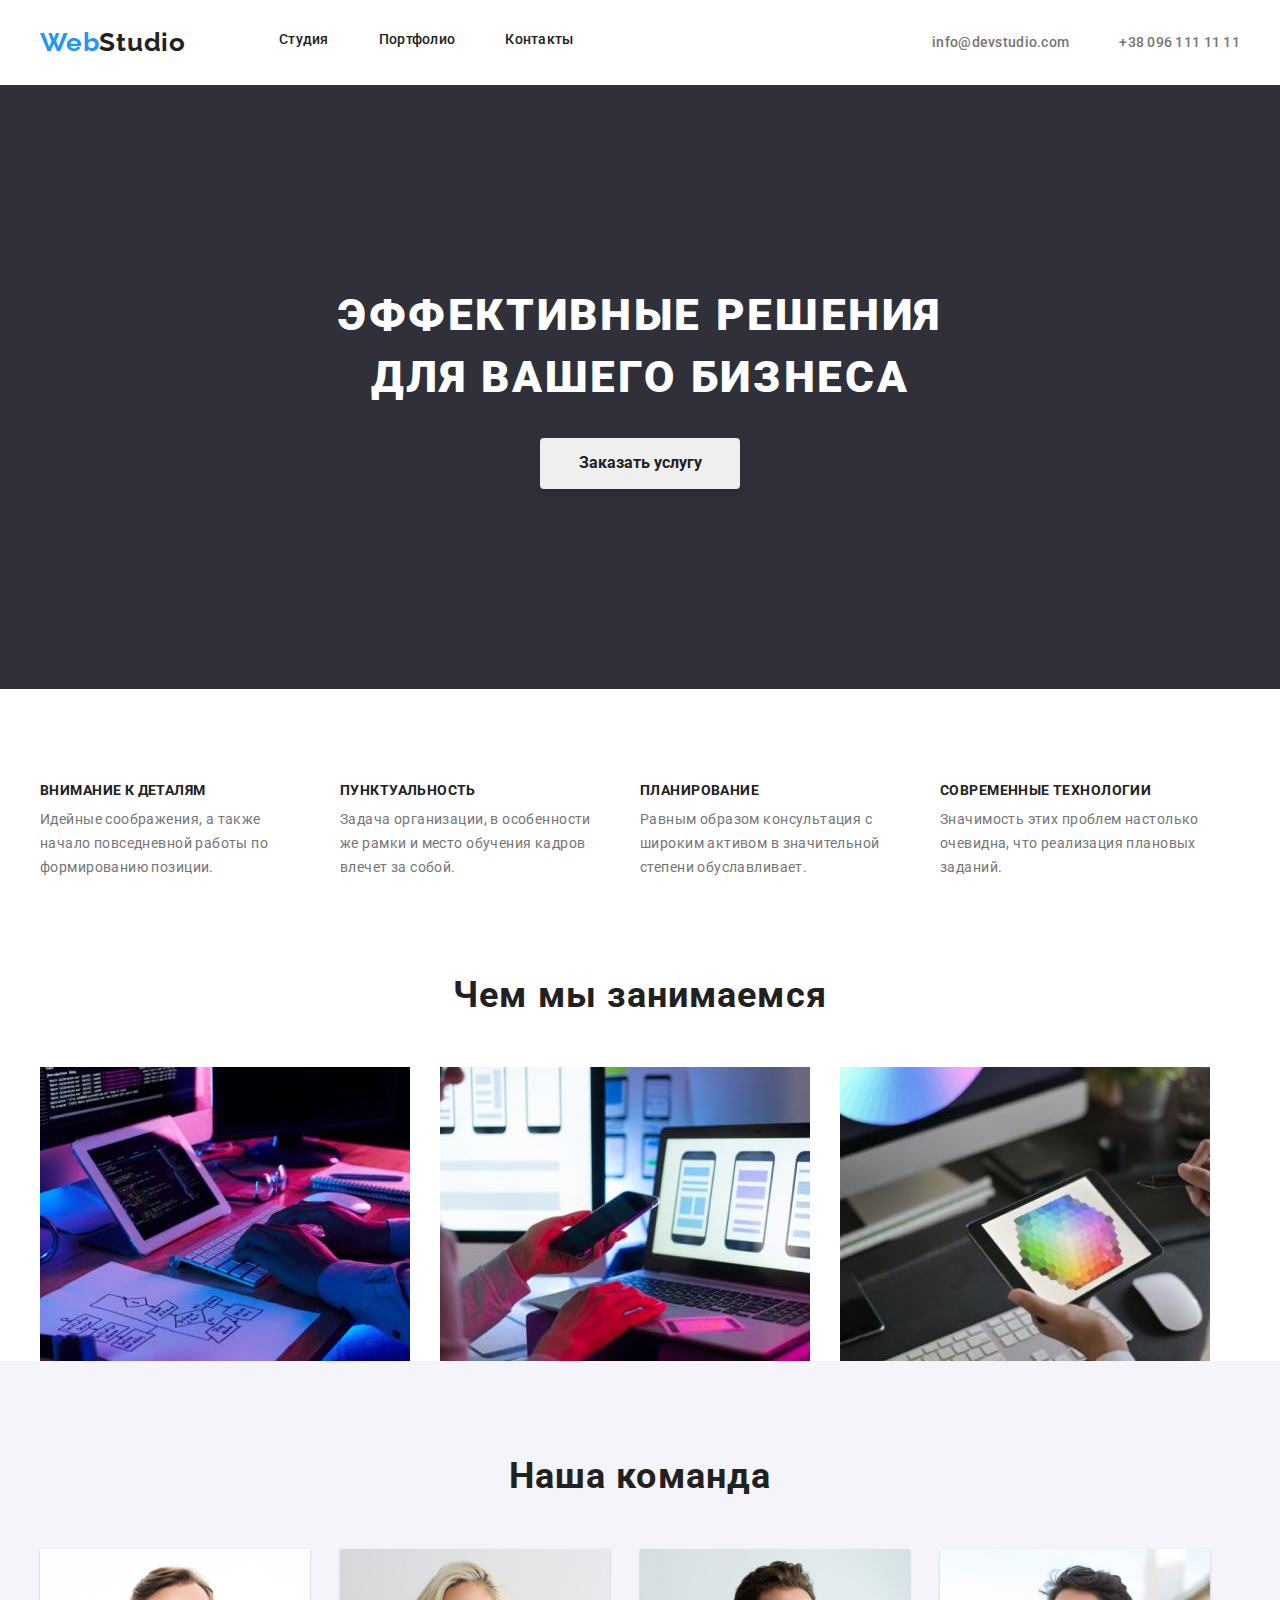
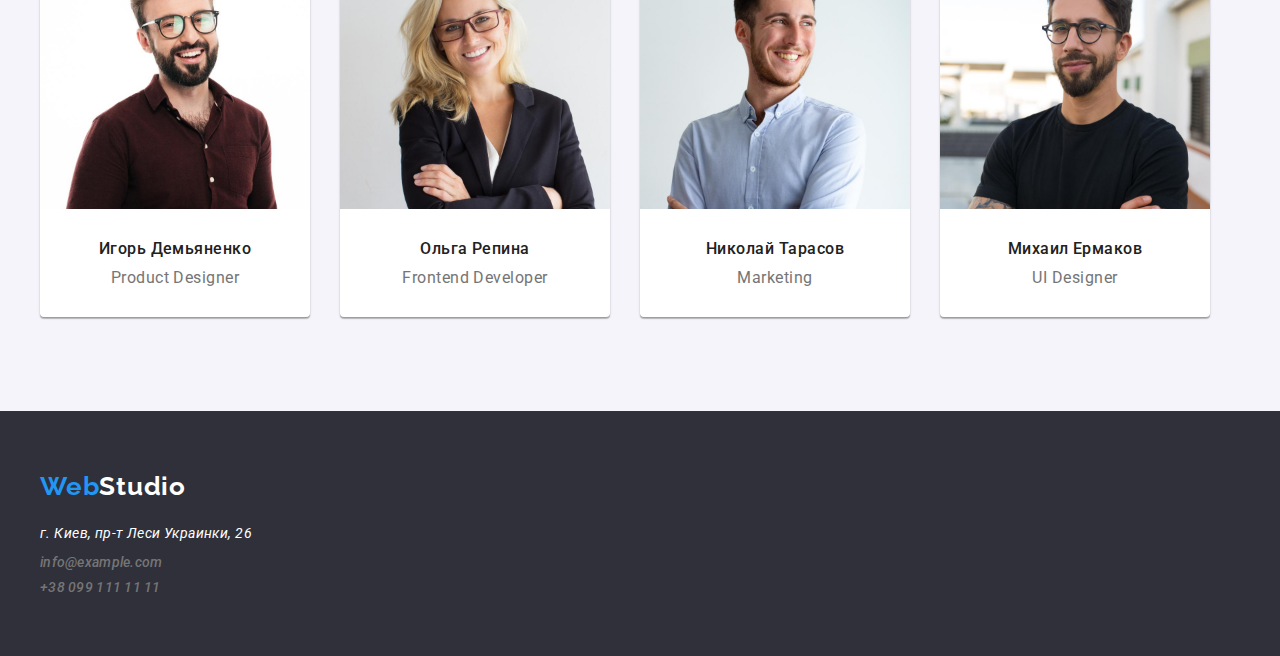
==== commit 15e59073: "Часть изменений" ====
--- a/index.html
+++ b/index.html
@@ -44,7 +44,7 @@
     </header>
     <main>
       <!-- Шапка -->
-      <section class="section hero">
+      <section class="section-hero">
         <div class="container">
           <h1 class="hero-title">
             Эффективные решения <br />
@@ -90,7 +90,7 @@
         </div>
       </section>
       <!-- Чем мы занимаемся -->
-      <section class="section">
+      <section class="section-what-we-do">
         <div class="container">
           <h2 class="what-we-do-team">Чем мы занимаемся</h2>
           <ul class="list img-special">
@@ -148,22 +148,22 @@
         <a class="web web-footer" href="/" aria-label="WebStudio"
           >Web<span class="color-studio-footer">Studio</span></a
         >
-        <address class="address-margin">
+        <address>
           <ul class="list-address">
-            <li>
+            <li class="list">
               <a class="address" href="г.Киев,пр-т-Леси-Украинки,26"
                 >г. Киев, пр-т Леси Украинки, 26</a
               >
             </li>
-            <li>
+            <li class="list">
               <a
                 class="information inf-footer-mail"
                 href="mailto:info@example.com"
                 >info@example.com</a
               >
             </li>
-            <li>
-              <a class="information inf-footer-tel" href="tel:380961111111"
+            <li class="list">
+              <a class="information" href="tel:380961111111"
                 >+38 099 111 11 11</a
               >
             </li>
--- a/css/styles.css
+++ b/css/styles.css
@@ -15,12 +15,22 @@
     padding: 94px 0;
 }
 
+img {
+    display: block;
+    max-width: 100%;
+    height: auto;
+}
+
 /* Хэдер */
 
 .container{
     width: 1230px;
     margin: 0 auto;
     padding: 0 15px;
+}
+
+.header-page{
+    border: 1px solid #ECECEC;
 }
 
 .main-nav {
@@ -100,31 +110,7 @@
     color: var(--brand-color);
 }
 
-.header-nav{
-}
-
 /* Герой */
-
-.container .button {
-    font-family: inherit;
-    color: var(--brand-color);
-    cursor: pointer;
-    font-weight: 700;
-    font-size: 16px;
-    line-height: 1.9;
-    box-shadow: 0px 4px 4px rgba(0, 0, 0, 0.15);
-    border-radius: 4px;
-    min-width: 200px;
-    padding: 10px 32px;
-    margin-bottom: 205px;
-    border: transparent;
-}
-
-.button:hover,
-.button:focus {
-    background-color: var(--button-link-main-color);
-    color: var(--button-link-text-color);
-}
 
 .hero-title {
     font-weight: 900;
@@ -133,21 +119,42 @@
     letter-spacing: 0.06em;
     text-transform: uppercase;
     color: var(--button-link-text-color);
-    padding-top: 195px;
     margin-top: 0;
     margin-bottom: 30px;
 
 }
 
-.hero {
+.section-hero {
     background-color: #2F303A;
     text-align: center;
+    padding: 200px 0;
+}
+
+.container .button {
+    font-family: inherit;
+    color: var(--brand-color);
+    cursor: pointer;
+    font-weight: 700;
+    font-size: 16px;
+    line-height: 1.9;
+    box-shadow: 0px 4px 4px rgba(0, 0, 0, 0.15);
+    border-radius: 4px;
+    min-width: 200px;
+    padding: 10px 32px;
+    border: transparent;
+}
+
+.button:hover,
+.button:focus {
+    background-color: var(--button-link-main-color);
+    color: var(--button-link-text-color);
 }
 
 /* Особенности */
 
 .title-invis{
     margin: 0 auto;
+    display: none;
 }
 
 .special-list {
@@ -156,10 +163,11 @@
 
 .special-list .item{
     width: 270px;
-}
-
-.special-list .item+.item {
-    margin-left: 30px;
+    margin-right: 30px;
+}
+
+.special-list .item:nth-child(n+4) {
+    margin-right: 0px;
 }
 
 .special {
@@ -184,6 +192,10 @@
 
 /* Чем мы занимаемся */
 
+.section-what-we-do{
+    padding-top: 0;
+}
+
 .what-we-do-team {
     font-weight: 700;
     font-size: 36px;
@@ -193,15 +205,18 @@
     color: var(--brand-color);
     margin-top: 0;
     margin-bottom: 50px;
-    padding-top: 94px;
 }
 
 .img-special {
     display: flex;
 }
 
-.img-special .img + .img {
-    margin-left: 30px;
+.img-special .img{
+    margin-right: 30px;
+}
+
+.img-special .img:nth-child(n+3) {
+    margin-right: 0px;
 }
 
 /* Наша команда */
@@ -210,14 +225,22 @@
     display: flex;
 }
 
-.team-list .teams + .teams {
-    margin-left: 30px;
+.team-list .teams{
+    margin-right: 30px;
+}
+
+.team-list .teams:nth-child(n+4) {
+    margin-right: 0px;
 }
 
 .teams {
     width: 270px;
     height: 368px;
     background-color: var(--button-link-text-color);
+    box-shadow: 0px 1px 3px rgba(0, 0, 0, 0.12),
+    0px 1px 1px rgba(0, 0, 0, 0.14),
+    0px 2px 1px rgba(0, 0, 0, 0.2);
+    border-radius: 0px 0px 4px 4px;
 }
 
 .team{
@@ -244,6 +267,7 @@
     margin-top: 0;
     margin-bottom: 0;
     padding-bottom: 0;
+    
 }
 
 /* футер */
@@ -252,10 +276,15 @@
     list-style: none;
     padding: 0;
     margin-bottom: 0;
-}
-
-.address-margin {
-    margin-top: 20px;
+    margin-top: 0;
+}
+
+.list-address > .list{
+    margin-bottom: 9px;
+}
+
+.list-address>.list:last-child{
+    margin-bottom: 0;
 }
 
 .address {
@@ -264,28 +293,23 @@
     letter-spacing: 0.03em;
     color: var(--button-link-text-color);
     text-decoration: none;
-    margin-bottom: 9px;
     display: inline-block;
 }
 
 .footer-color {
     background-color: #2F303A;
+    padding-top: 60px;
+    padding-bottom: 60px;
 }
 
 .inf-footer-mail {
-    margin-bottom: 9px;
-    display: inline-block;
-}
-
-.inf-footer-tel {
-    margin-bottom: 60px;
     display: inline-block;
 }
 
 .web-footer {
     display: inline-block;
-    margin-top: 60px;
     margin-right: 0;
+    margin-bottom: 20px;
 }
 
 .color-studio-footer {
@@ -293,6 +317,10 @@
 }
 
 /* Портфолио проэкты */
+
+.project-title{
+    display: none;
+}
 
 .button-proj .button {
     font-family: inherit;
@@ -317,8 +345,12 @@
     justify-content: center;
 }
 
-.button-proj .button-item + .button-item {
-    margin-left: 8px;
+.button-proj .button{
+    margin-right: 8px;
+}
+
+.button-proj .button-item:nth-child(n+5) {
+    margin-right: 0px;
 }
 
 .button:hover,
@@ -348,12 +380,19 @@
 }
 
 .project-item:nth-last-child(-n + 3){
-    margin-bottom: 0;
+   margin-bottom: 0;
+}
+
+.project-item{
     background: #FFFFFF;
     border: 1px solid #EEEEEE;
     box-sizing: border-box;
 }
 
+.img-project{
+    margin-bottom: 20px;
+}
+
 .project {
     font-weight: 700;
     font-size: 18px;
@@ -361,7 +400,9 @@
     letter-spacing: 0.06em;
     color: var(--brand-color);
     margin-top: 0;
-    margin-bottom: 0;
+    margin-bottom: 4px;
+    margin-left: 24px;
+    margin-right: 24px;
 }
 
 .project-text {
@@ -370,5 +411,7 @@
     letter-spacing: 0.03em;
     color: var(--brand-color-text);
     margin-top: 0;
-    margin-bottom: 0;
+    margin-bottom: 20px;
+    margin-left: 24px;
+    margin-right: 24px;
 }